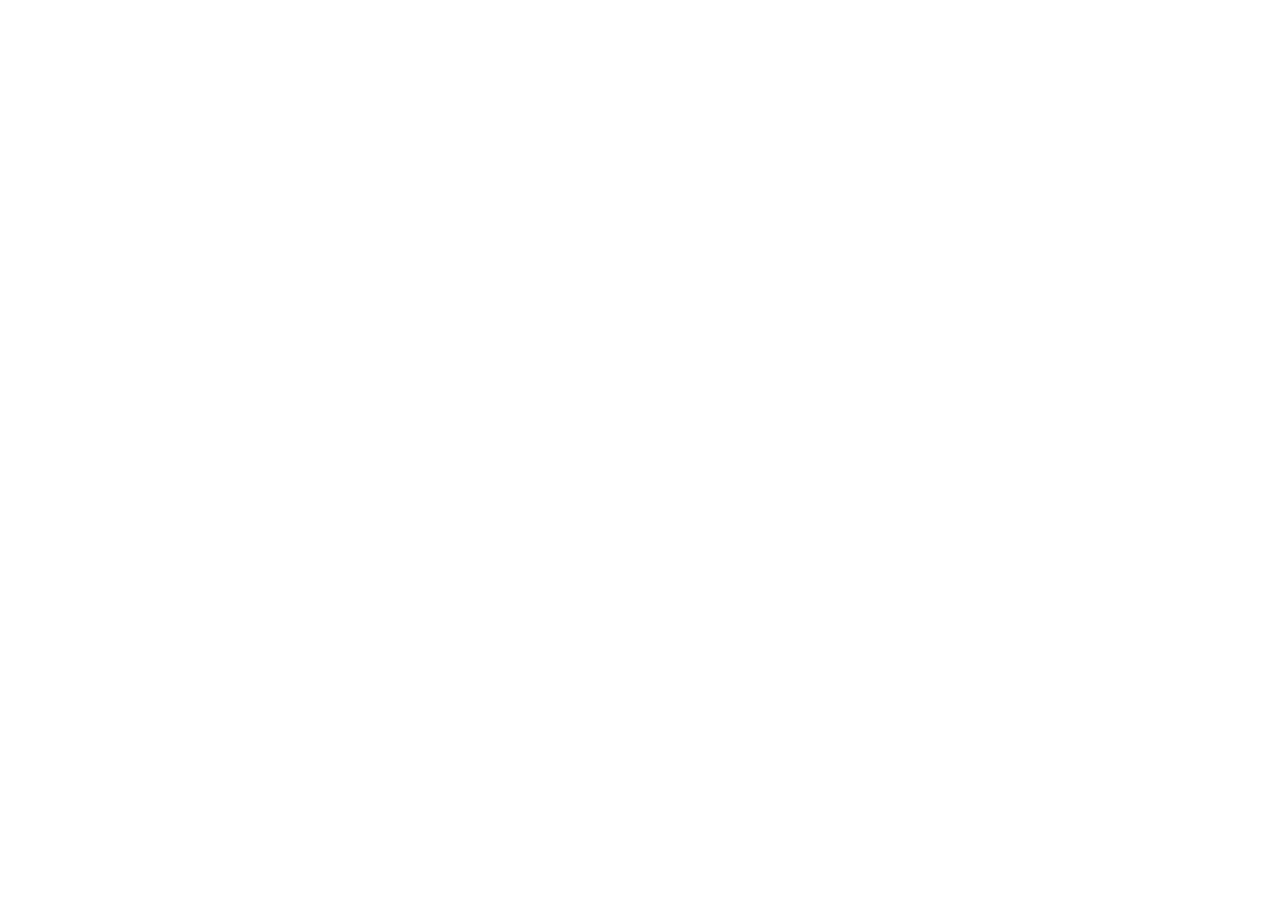
==== index.html @ f2a9e639 "Update index.html" ====
<!DOCTYPE html>
<html lang="es">
<head>
    <meta charset="UTF-8">
    <meta name="viewport" content="width=device-width, initial-scale=1.0">
    <link rel="stylesheet" href="css/sobre.css">
     
    <title>Nuestra Invitación de Boda</title>
    
    <!-- Fuentes Elegantes -->
    <link href="https://fonts.googleapis.com/css2?family=Cinzel:wght@400;600&family=Montserrat:wght@300;400;500&display=swap" rel="stylesheet">
    
    <!-- Estilos Globales -->
    <link rel="stylesheet" href="css/principsl.css">
</head>
<body>

    <!-- Contenedor dinámico donde JavaScript inyectará el sobre -->
    <div id="app-invitacion"></div>

    <!-- Contenedor del contenido real de la boda (oculto al inicio) -->
    <main id="main-content" class="main-oculto">
        <!-- Las siguientes secciones se cargarán aquí más adelante -->
    </main>

    <!-- Orquestador Principal -->
    <script type="module" src="js/app.js"></script>
    <script type="module" src="js/sobre.js"></script>
</body>
</html>
---- css/sobre.css ----
.sobre-wrapper {
    position: fixed;
    top: 0;
    left: 0;
    width: 100%;
    height: 100%;
    background-color: var(--color-crema);
    display: flex;
    flex-direction: column;
    justify-content: center;
    align-items: center;
    z-index: 10000;
    transition: opacity 0.8s ease, visibility 0.8s;
}

/* Escena para habilitar perspectiva 3D */
.sobre-escena {
    width: 380px;
    height: 260px;
    perspective: 1000px;
    position: relative;
}

@media (max-width: 400px) {
    .sobre-escena {
        width: 300px;
        height: 210px;
    }
}

.sobre-objeto {
    width: 100%;
    height: 100%;
    position: absolute;
    transform-style: preserve-3d;
    background-color: var(--color-primario);
    border-radius: 4px;
    box-shadow: 0 10px 30px rgba(0,0,0,0.15);
}

/* Solapa Superior */
.sobre-solapa {
    position: absolute;
    top: 0;
    left: 0;
    width: 0;
    height: 0;
    border-left: 190px solid transparent;
    border-right: 190px solid transparent;
    border-top: 135px solid var(--color-primario);
    filter: drop-shadow(0 2px 2px rgba(0,0,0,0.1));
    z-index: 4;
    transform-origin: top center;
    transition: transform 0.6s ease-in-out;
}

@media (max-width: 400px) {
    .sobre-solapa {
        border-left: 150px solid transparent;
        border-right: 150px solid transparent;
        border-top: 110px solid var(--color-primario);
    }
}

/* Cuerpo del Sobre (Simulación de pliegues con bordes) */
.sobre-cuerpo {
    position: absolute;
    bottom: 0;
    left: 0;
    width: 0;
    height: 0;
    border-left: 190px solid rgba(255, 255, 255, 0.03);
    border-right: 190px solid rgba(255, 255, 255, 0.03);
    border-bottom: 135px solid rgba(0, 0, 0, 0.05);
    z-index: 3;
    width: 100%;
    height: 100%;
    border-radius: 4px;
}

/* Tarjeta interior */
.sobre-tarjeta {
    position: absolute;
    bottom: 10px;
    left: 5%;
    width: 90%;
    height: 90%;
    background: #ffffff;
    border-radius: 2px;
    z-index: 2;
    display: flex;
    justify-content: center;
    align-items: center;
    box-shadow: 0 4px 10px rgba(0,0,0,0.05);
    transition: transform 0.6s ease-in-out 0.4s; /* Delay para esperar que abra la solapa */
}

.tarjeta-extracto {
    text-align: center;
    border: 1px solid var(--color-oro);
    padding: 20px;
    width: 85%;
    height: 85%;
    display: flex;
    flex-direction: column;
    justify-content: center;
}

.siglas {
    font-family: var(--fuente-titulos);
    color: var(--color-primario);
    font-size: 1.8rem;
    letter-spacing: 2px;
}

.fecha-pequeña {
    font-size: 0.75rem;
    letter-spacing: 3px;
    color: var(--color-oro);
    margin-top: 10px;
}

/* Sello de Lacre */
.sello-lacre {
    position: absolute;
    top: 50%;
    left: 50%;
    transform: translate(-50%, -30%);
    width: 65px;
    height: 65px;
    background-color: var(--color-oro);
    border-radius: 50%;
    z-index: 5;
    cursor: pointer;
    box-shadow: 0 4px 10px rgba(0,0,0,0.2), inset 0 0 10px rgba(0,0,0,0.1);
    display: flex;
    justify-content: center;
    align-items: center;
    transition: transform 0.3s ease, opacity 0.4s ease 0.2s;
}

.sello-lacre:hover {
    transform: translate(-50%, -30%) scale(1.05);
}

.sello-contenido {
    border: 2px dashed rgba(255,255,255,0.4);
    width: 80%;
    height: 80%;
    border-radius: 50%;
    display: flex;
    justify-content: center;
    align-items: center;
}

.sello-contenido span {
    font-family: var(--fuente-titulos);
    color: #ffffff;
    font-size: 0.7rem;
    text-transform: uppercase;
    letter-spacing: 1px;
}

.sobre-instruccion {
    margin-top: 30px;
    font-size: 0.85rem;
    letter-spacing: 2px;
    text-transform: uppercase;
    color: #888888;
    animation: pulse 2s infinite;
}

/* --- ESTADOS ANIMADOS (Activados por JS) --- */

.sobre-objeto.animar-apertura .sobre-solapa {
    transform: rotateX(180deg);
    z-index: 1; /* Pasa atrás de la tarjeta al abrirse */
}

.sobre-objeto.animar-apertura .sobre-tarjeta {
    transform: translateY(-80px);
}

.sobre-objeto.animar-apertura .sello-lacre {
    opacity: 0;
    pointer-events: none;
}

.sobre-wrapper.desvanecer-todo {
    opacity: 0;
    visibility: hidden;
}

@keyframes pulse {
    0% { opacity: 0.5; }
    50% { opacity: 1; }
    100% { opacity: 0.5; }
}
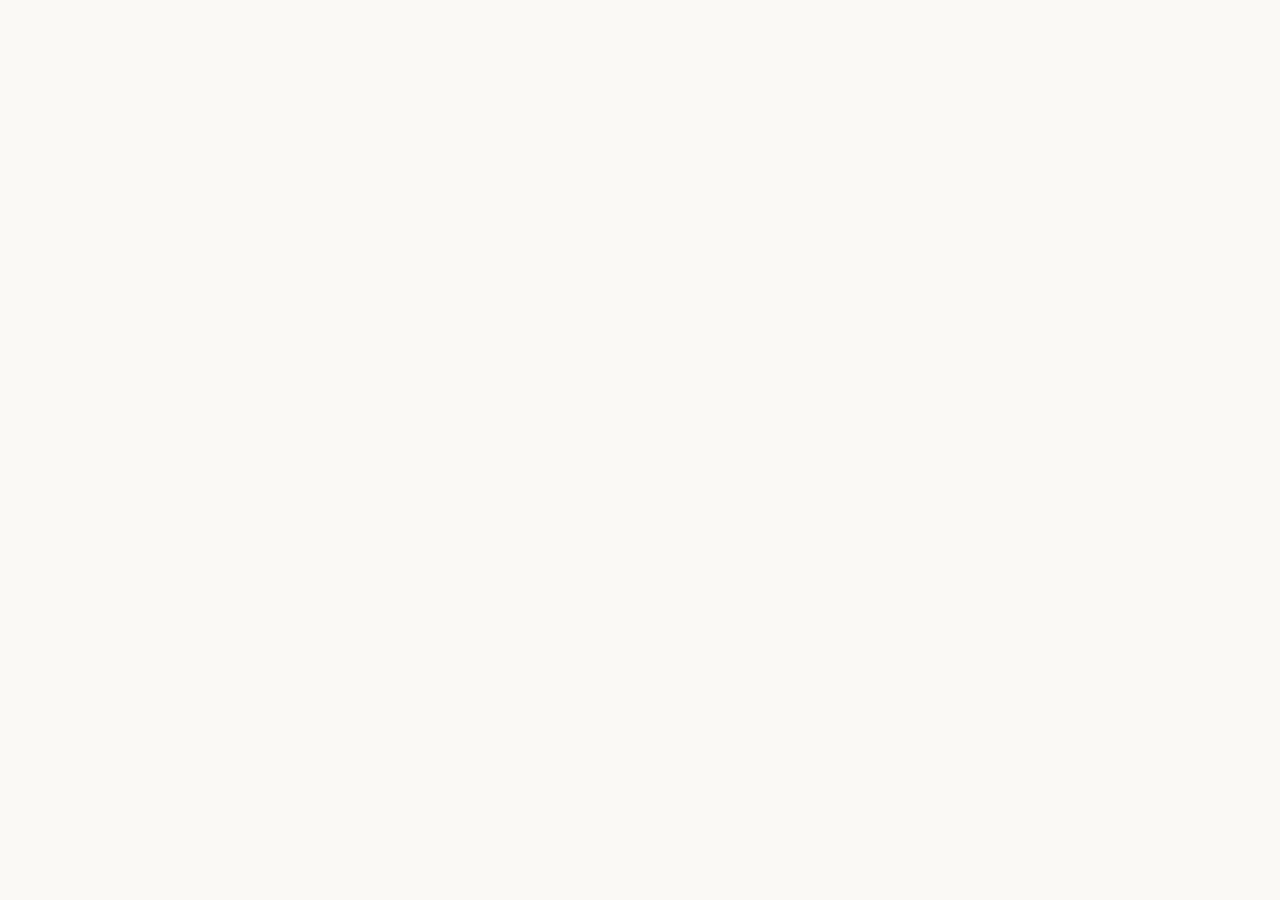
==== commit d1107af9: "Update index.html" ====
--- a/index.html
+++ b/index.html
@@ -11,7 +11,7 @@
     <link href="https://fonts.googleapis.com/css2?family=Cinzel:wght@400;600&family=Montserrat:wght@300;400;500&display=swap" rel="stylesheet">
     
     <!-- Estilos Globales -->
-    <link rel="stylesheet" href="css/principsl.css">
+    <link rel="stylesheet" href="css/principal.css">
 </head>
 <body>
 
@@ -25,6 +25,6 @@
 
     <!-- Orquestador Principal -->
     <script type="module" src="js/app.js"></script>
-    <script type="module" src="js/sobre.js"></script>
+    
 </body>
 </html>
--- a/css/principal.css
+++ b/css/principal.css
@@ -0,0 +1,28 @@
+:root {
+    --color-primario: #1c3127;   /* Verde botella / eucalipto oscuro */
+    --color-oro: #c5a059;       /* Dorado mate, no chillón */
+    --color-crema: #fbf9f5;     /* Fondo de papel fino texturizado */
+    --texto-oscuro: #2c2c2c;
+    
+    --fuente-titulos: 'Cinzel', serif;
+    --fuente-cuerpo: 'Montserrat', sans-serif;
+}
+
+* {
+    box-sizing: border-box;
+    margin: 0;
+    padding: 0;
+}
+
+body, html {
+    width: 100%;
+    height: 100%;
+    background-color: var(--color-crema);
+    font-family: var(--fuente-cuerpo);
+    overflow: hidden; /* Bloqueamos scroll durante la fase del sobre */
+}
+
+.main-oculto {
+    display: none;
+    opacity: 0;
+}
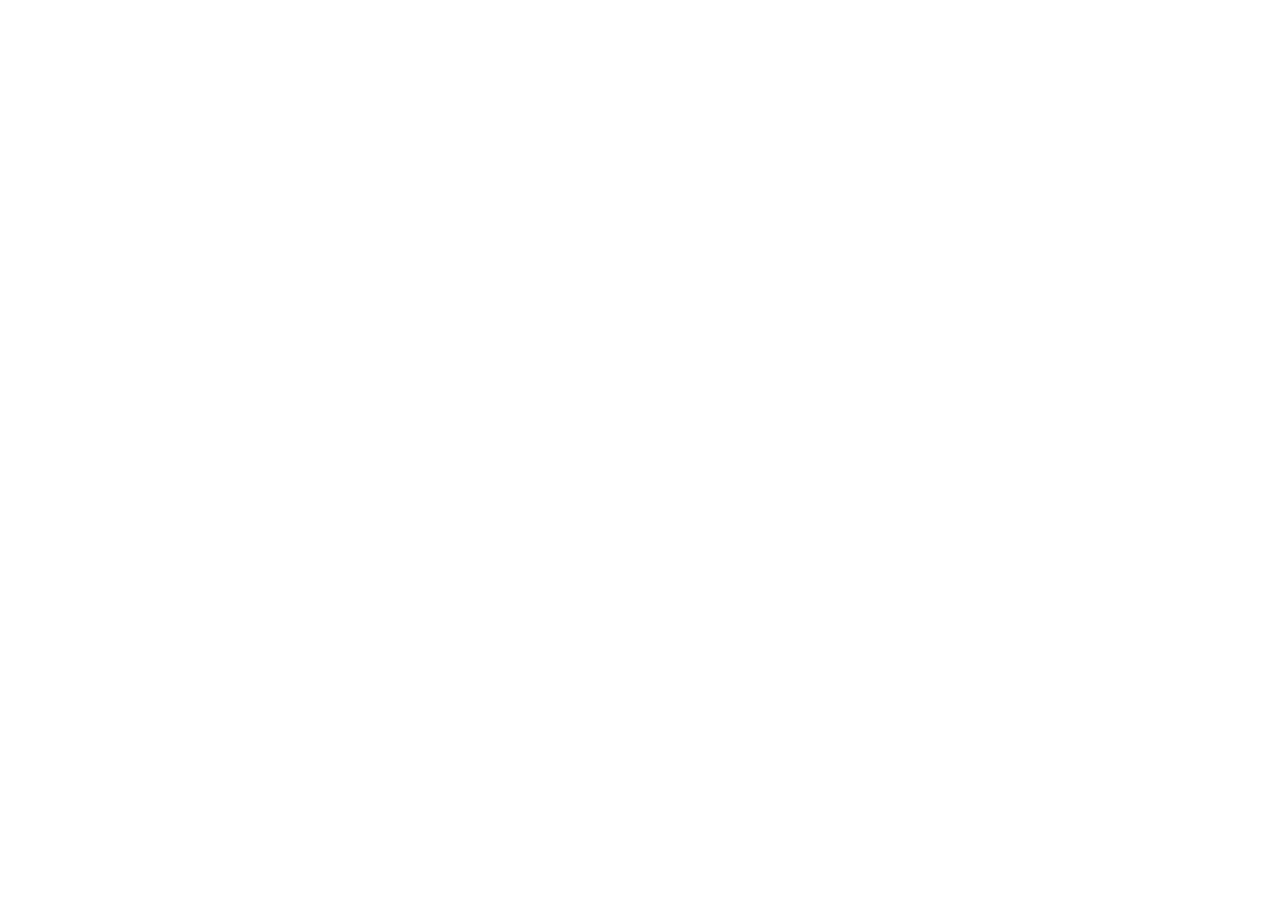
==== commit 49b35154: "Update index.html" ====
--- a/index.html
+++ b/index.html
@@ -3,15 +3,13 @@
 <head>
     <meta charset="UTF-8">
     <meta name="viewport" content="width=device-width, initial-scale=1.0">
-    <link rel="stylesheet" href="css/sobre.css">
-     
     <title>Nuestra Invitación de Boda</title>
     
     <!-- Fuentes Elegantes -->
     <link href="https://fonts.googleapis.com/css2?family=Cinzel:wght@400;600&family=Montserrat:wght@300;400;500&display=swap" rel="stylesheet">
     
     <!-- Estilos Globales -->
-    <link rel="stylesheet" href="css/principal.css">
+    <link rel="stylesheet" href="css/globales.css">
 </head>
 <body>
 
@@ -25,6 +23,5 @@
 
     <!-- Orquestador Principal -->
     <script type="module" src="js/app.js"></script>
-    
 </body>
 </html>
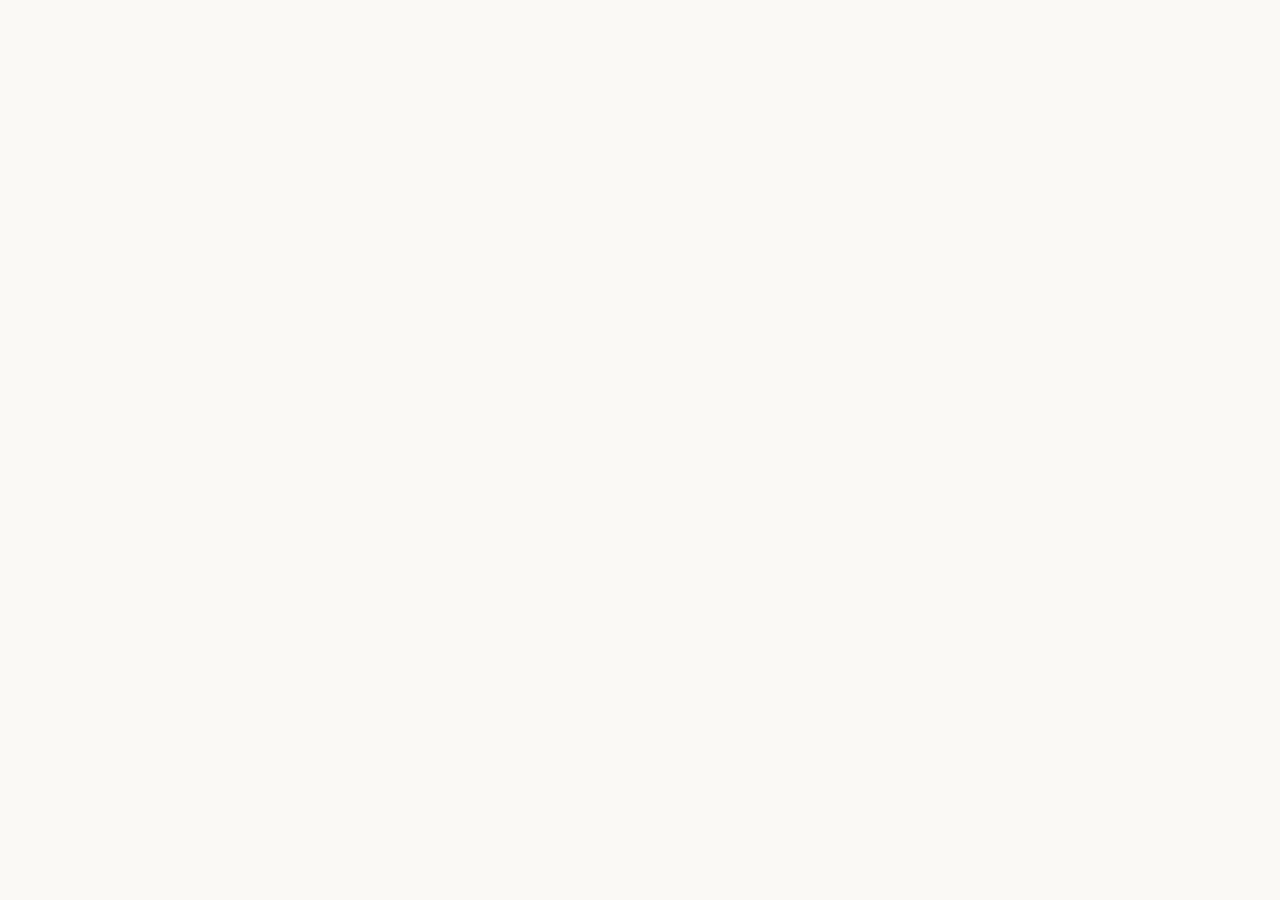
==== commit 94a67a98: "Update index.html" ====
--- a/index.html
+++ b/index.html
@@ -22,6 +22,7 @@
     </main>
 
     <!-- Orquestador Principal -->
-    <script type="module" src="js/app.js"></script>
+  <!--  <script type="module" src="js/app.js"></script> -->
+    <script src="js/app.js" defer></script>
 </body>
 </html>
--- a/css/globales.css
+++ b/css/globales.css
@@ -0,0 +1,28 @@
+:root {
+    --color-primario: #1c3127;   /* Verde botella / eucalipto oscuro */
+    --color-oro: #c5a059;       /* Dorado mate, no chillón */
+    --color-crema: #fbf9f5;     /* Fondo de papel fino texturizado */
+    --texto-oscuro: #2c2c2c;
+    
+    --fuente-titulos: 'Cinzel', serif;
+    --fuente-cuerpo: 'Montserrat', sans-serif;
+}
+
+* {
+    box-sizing: border-box;
+    margin: 0;
+    padding: 0;
+}
+
+body, html {
+    width: 100%;
+    height: 100%;
+    background-color: var(--color-crema);
+    font-family: var(--fuente-cuerpo);
+    overflow: hidden; /* Bloqueamos scroll durante la fase del sobre */
+}
+
+.main-oculto {
+    display: none;
+    opacity: 0;
+}
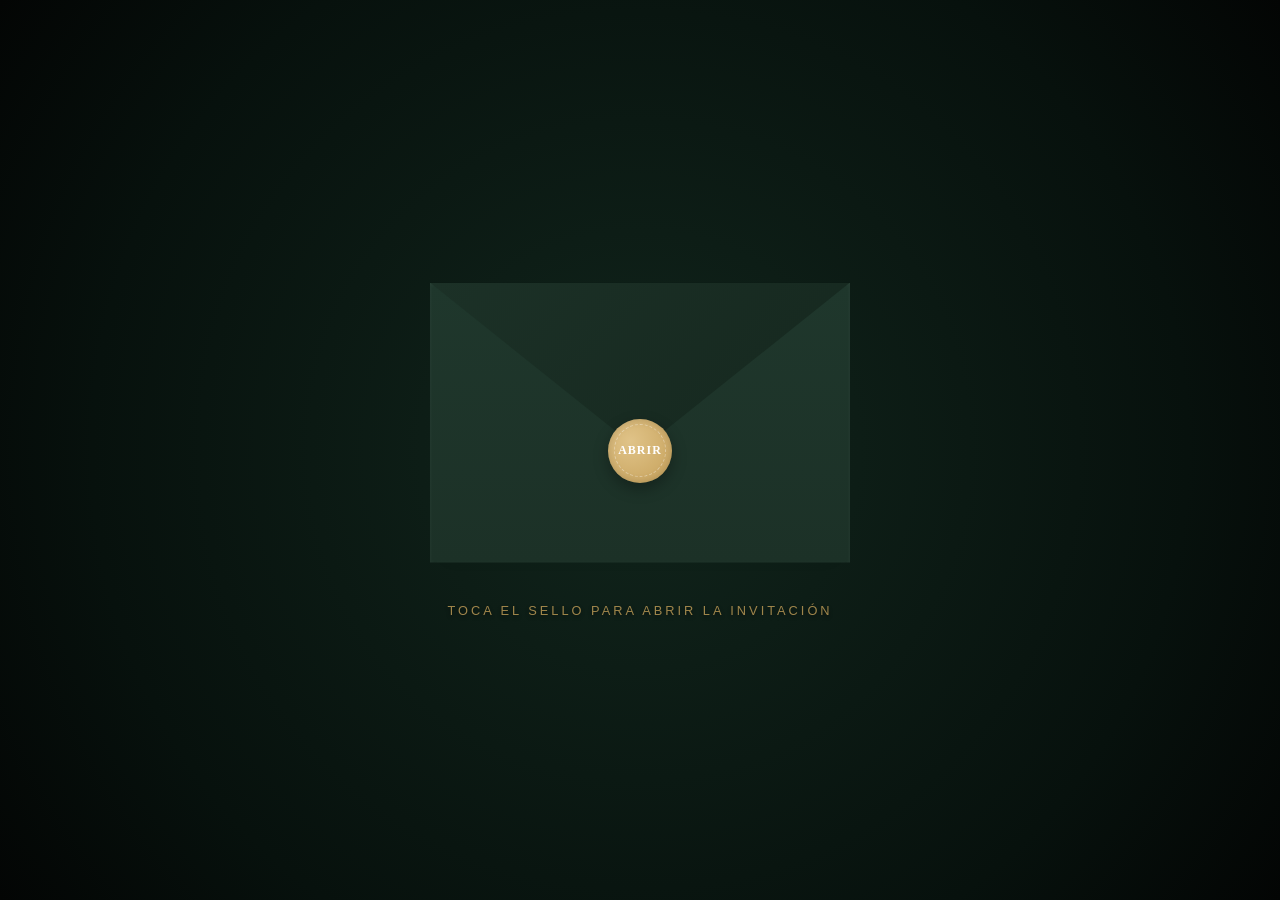
==== commit 59062044: "Update index.html" ====
--- a/index.html
+++ b/index.html
@@ -3,7 +3,15 @@
 <head>
     <meta charset="UTF-8">
     <meta name="viewport" content="width=device-width, initial-scale=1.0">
-    <title>Nuestra Invitación de Boda</title>
+    <title>Nuestra Invitación de Boda — Martha & TuNombre</title>
+    <meta property="og:type" content="website" />
+     <meta property="og:title" content="¡Nos Casamos! Martha & Juan 🤍" />
+     <meta property="og:description" content="Te invitamos a compartir con nosotros el día más importante de nuestras vidas. Da clic para abrir tu sobre digital." />
+     <meta property="og:url" content="https://yobani144-stack.github.io/celebraciones/" />
+     <meta property="og:image" content="https://yobani144-stack.github.io/celebraciones/img/portada.jpeg" />
+     <meta property="og:image:width" content="1200" />
+    <meta property="og:image:height" content="630" />
+    <meta property="og:image:type" content="image/jpeg" />
     
     <!-- Fuentes Elegantes -->
     <link href="https://fonts.googleapis.com/css2?family=Cinzel:wght@400;600&family=Montserrat:wght@300;400;500&display=swap" rel="stylesheet">
@@ -22,7 +30,8 @@
     </main>
 
     <!-- Orquestador Principal -->
-  <!--  <script type="module" src="js/app.js"></script> -->
-    <script src="js/app.js" defer></script>
+   <script type="module" src="js/app.js"></script>
+   <!--  <script src="js/app.js" defer></script> -->
+   
 </body>
 </html>
--- a/css/globales.css
+++ b/css/globales.css
@@ -20,6 +20,8 @@
     background-color: var(--color-crema);
     font-family: var(--fuente-cuerpo);
     overflow: hidden; /* Bloqueamos scroll durante la fase del sobre */
+  /* background-image: url('../img/verde.jpeg');*/
+
 }
 
 .main-oculto {
